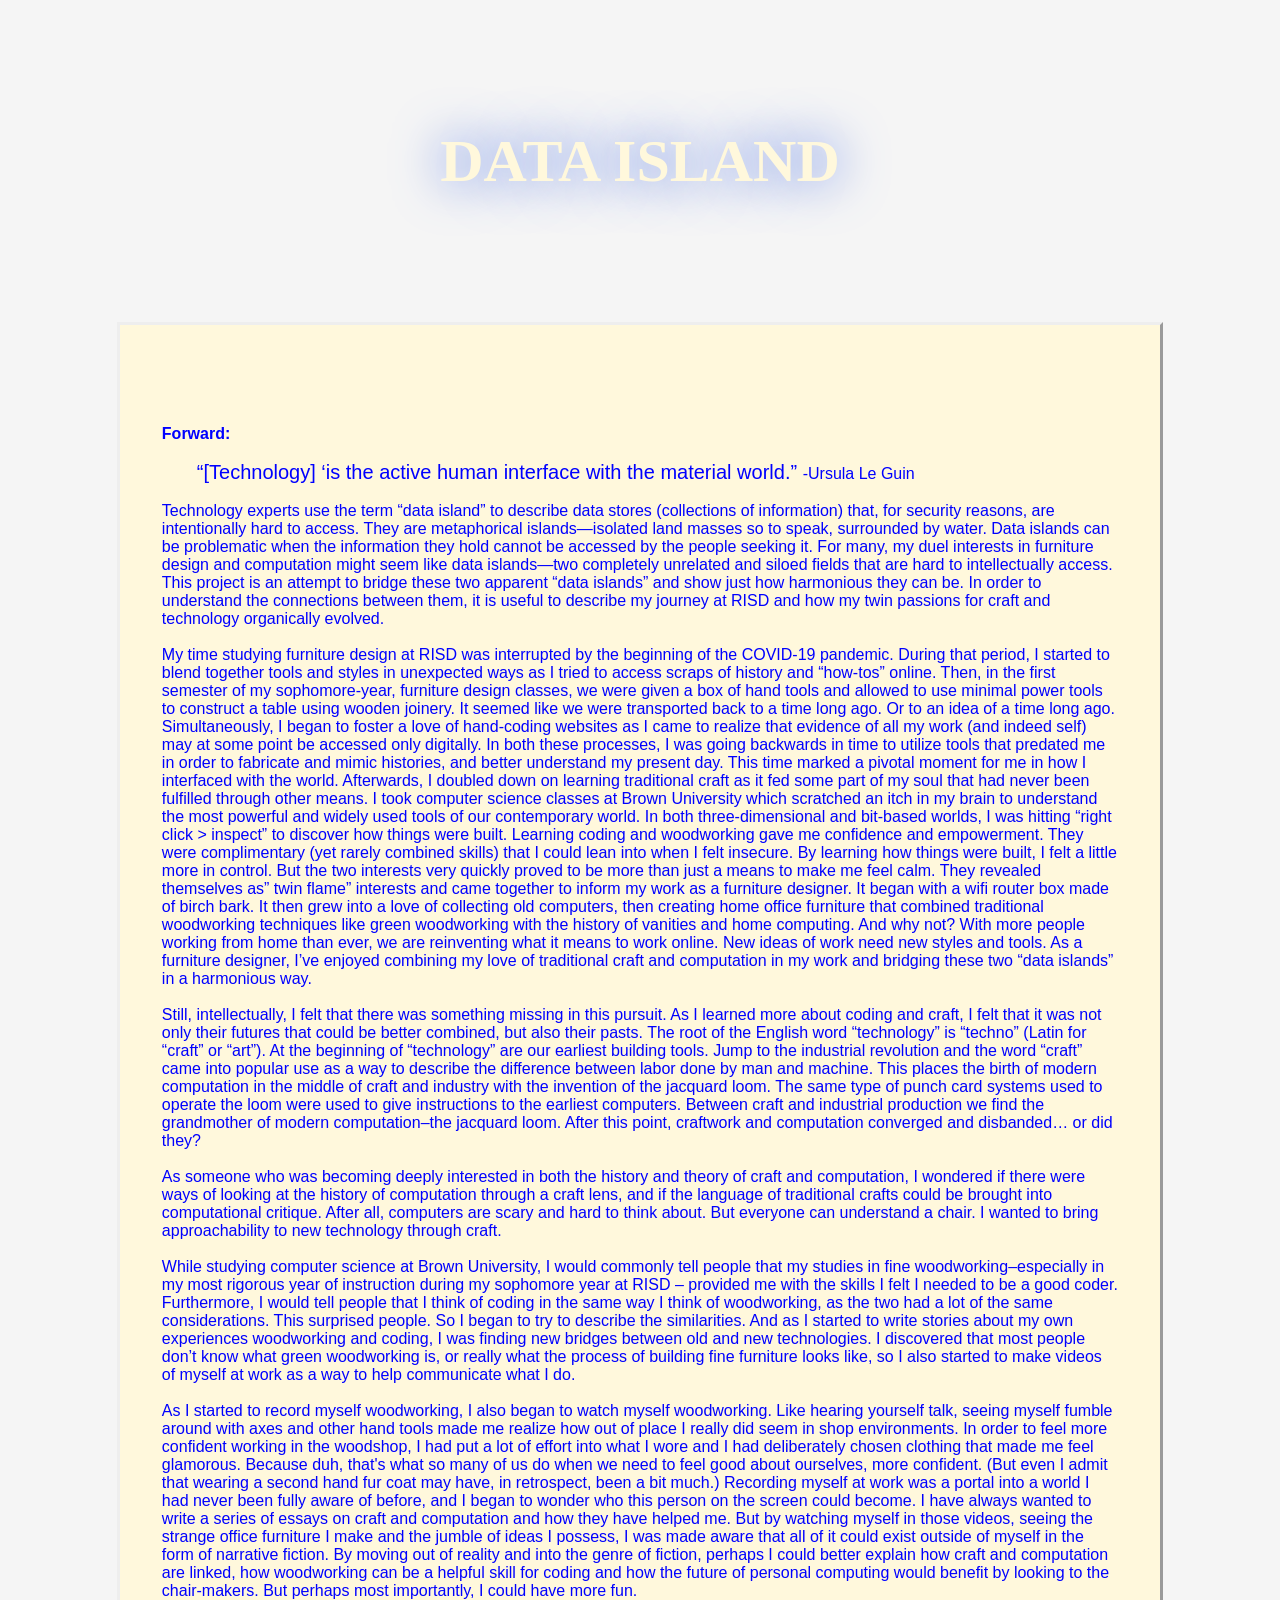
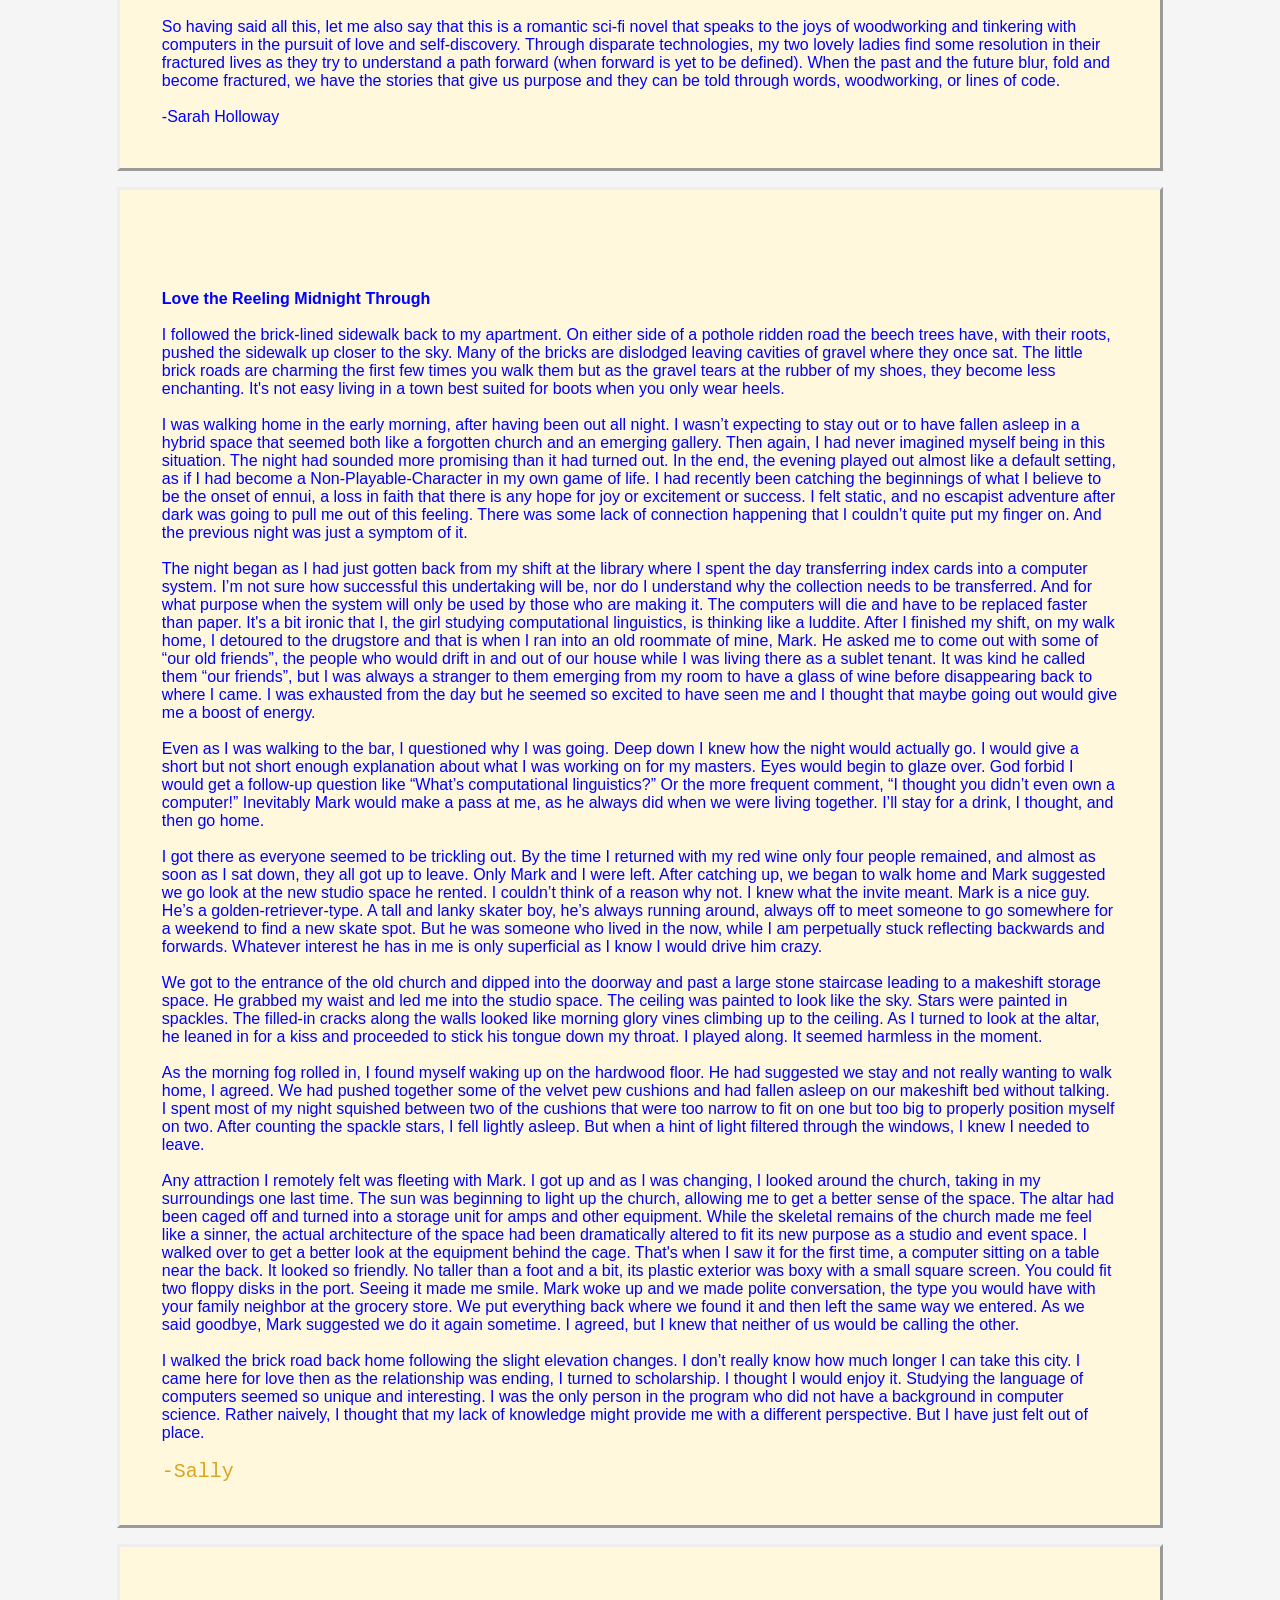
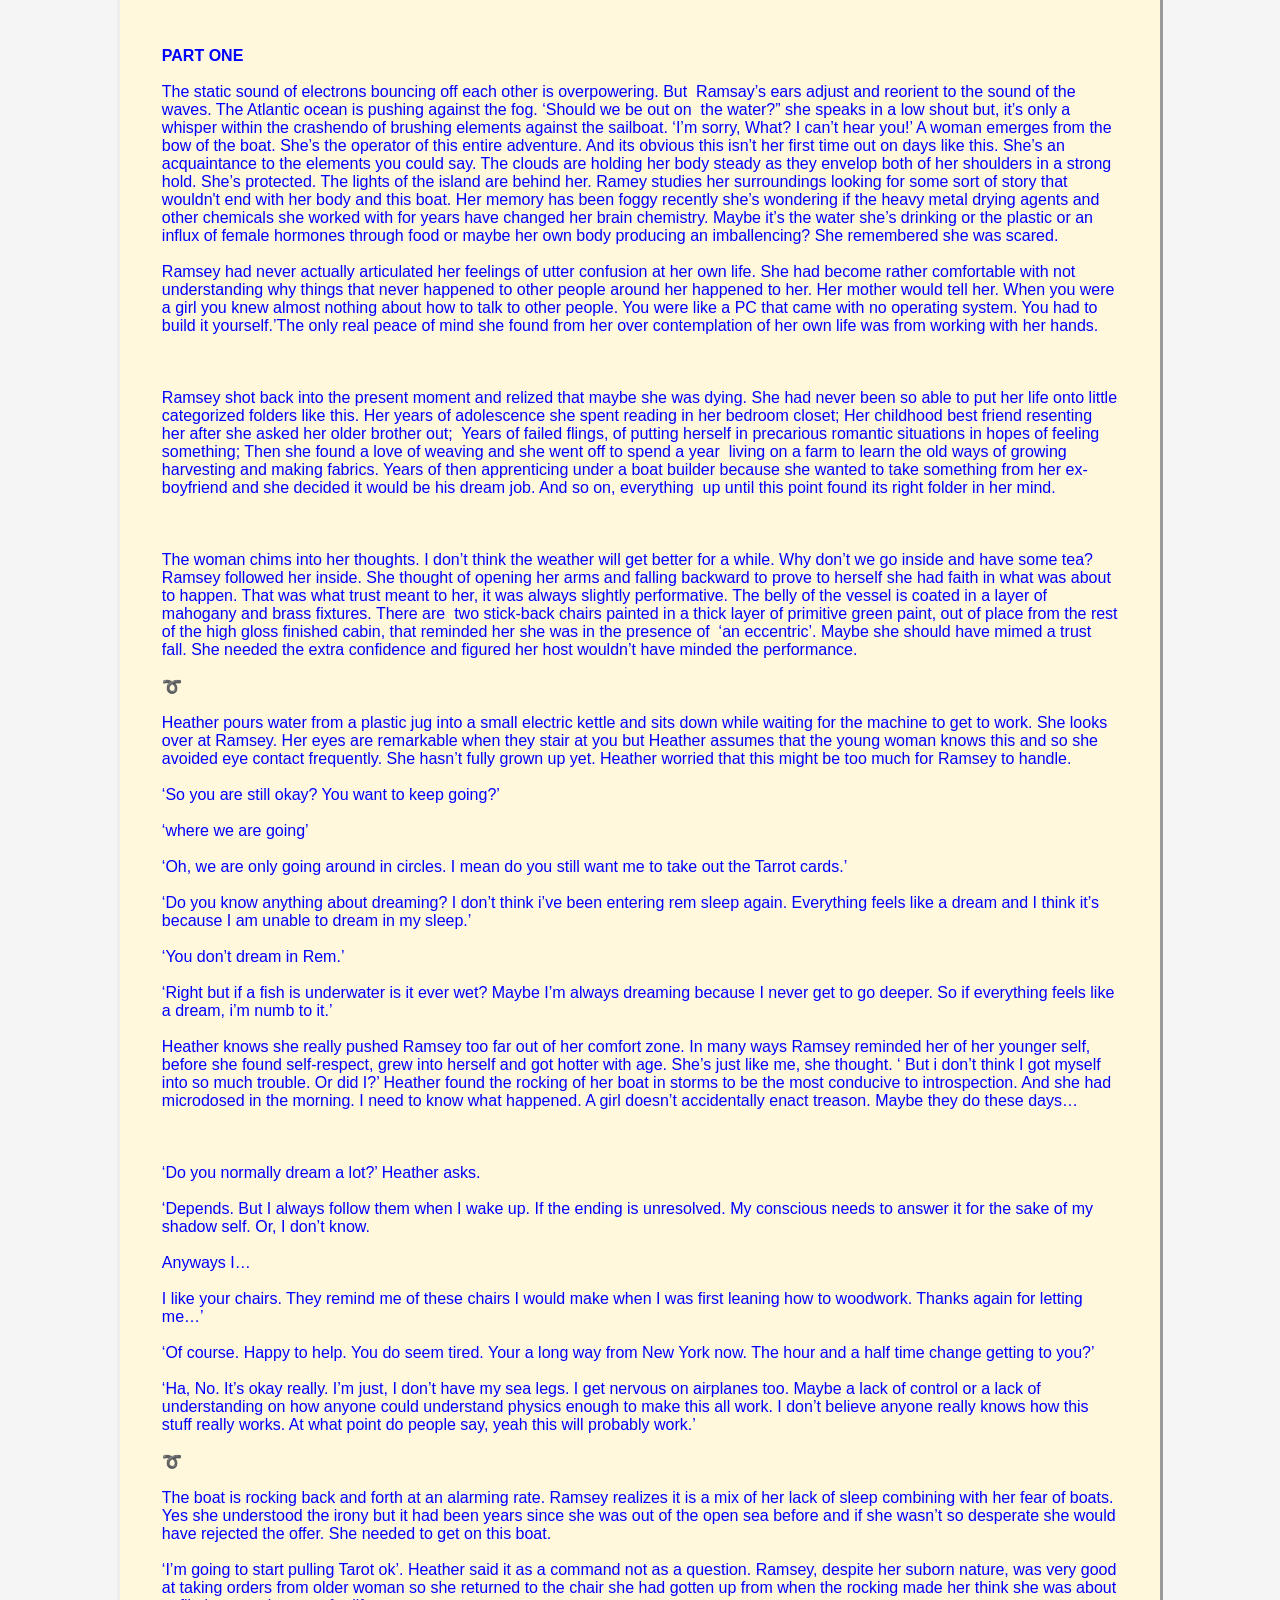
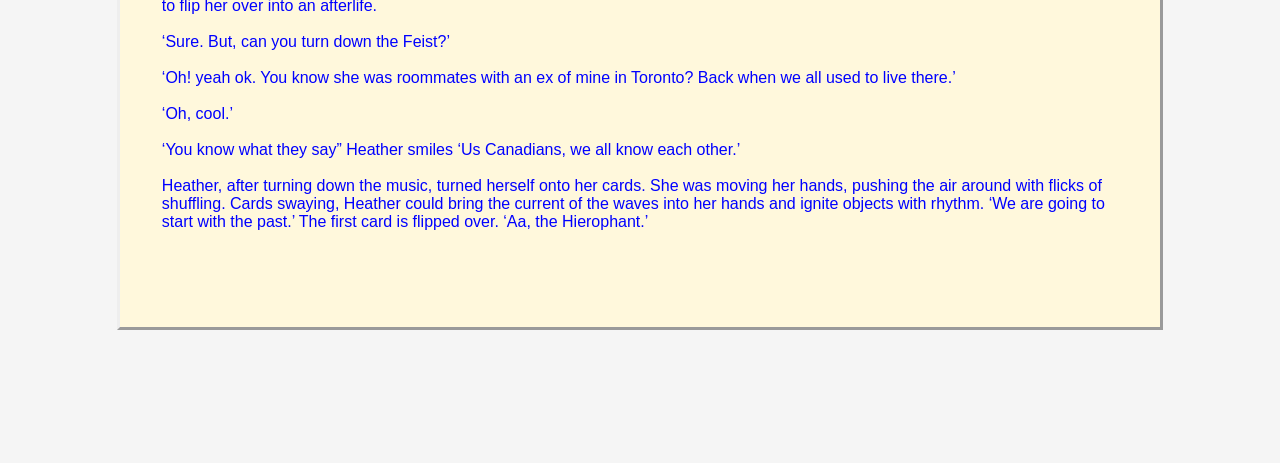
==== index.html @ 4c6d92fd "Rename DataIsland.html to index.html" ====
<!DOCTYPE html>
<html lang="en">
  <head>
    <meta charset="utf-8" />
    <meta http-equiv="X-UA-Compatible" content="IE=edge" />
    <meta name="viewport" content="width=device-width, initial-scale=1" />

    <title>Data Island</title>

    <!-- import the webpage's stylesheet -->
    <link rel="stylesheet" href="style.css" />

    <script src="fairydust.js"></script>
        <script src="script.js" defer>


    new fairyDustCursor();

    </script>


    <style>
      @font-face {
        font-family: "Bagnard";
        src: url("resistance_generale-webfont.woff");
      }

      .Sarah {
        color: magenta;
        font-family: chalkduster;
        font-size: 20px;
      }

      .Karen {
        color: goldenrod;
        font-size: 20px;
        font-family: courier;
        color: goldenrod;

      }

      .center {
        text-align: center;
        padding-left: 35px;
        font-size: 20px;
      }
    </style>

    <!-- import the webpage's javascript file -->
  </head>
  <body>

    <div>

    <h1>
          <span> DATA ISLAND </span>
        </h1>

<!--       <blockquote> Daily Intetions </blockquote>
       -->
      <div class="inner">
        <p>
           <b> Forward:</b>
            <br><br>
            <span class= "center"> “[Technology] ‘is the active human interface with the material world.” </span>
            -Ursula Le Guin
            <br><br>
            Technology experts use the term “data island” to describe data stores (collections of information) that, for security reasons, are intentionally hard to access. They are metaphorical islands—isolated land masses so to speak, surrounded by water. Data islands can be problematic when the information they hold cannot be accessed by the people seeking it. For many, my duel interests in furniture design and computation might seem like data islands—two completely unrelated and siloed fields that are hard to intellectually access. This project is an attempt to bridge these two apparent “data islands” and show just how harmonious they can be. In order to understand the connections between them, it is useful to describe my journey at RISD and how my twin passions for craft and technology organically evolved.
            <br><br>
            My time studying furniture design at RISD was interrupted by the beginning of the COVID-19 pandemic. During that period, I started to blend together tools and styles in unexpected ways as I tried to access scraps of history and “how-tos” online. Then, in the first semester of my sophomore-year, furniture design classes, we were given a box of hand tools and allowed to use minimal power tools to construct a table using wooden joinery. It seemed like we were transported back to a time long ago. Or to an idea of a time long ago. Simultaneously, I began to foster a love of hand-coding websites as I came to realize that evidence of all my work (and indeed self) may at some point be accessed only digitally. In both these processes, I was going backwards in time to utilize tools that predated me in order to fabricate and mimic histories, and better understand my present day. This time marked a pivotal moment for me in how I interfaced with the world. Afterwards, I doubled down on learning traditional craft as it fed some part of my soul that had never been fulfilled through other means. I took computer science classes at Brown University which scratched an itch in my brain to understand the most powerful and widely used tools of our contemporary world. In both three-dimensional and bit-based worlds, I was hitting “right click > inspect” to discover how things were built.
            Learning coding and woodworking gave me confidence and empowerment. They were complimentary (yet rarely combined skills) that I could lean into when I felt insecure. By learning how things were built, I felt a little more in control. But the two interests very quickly proved to be more than just a means to make me feel calm. They revealed themselves as” twin flame” interests and came together to inform my work as a furniture designer. It began with a wifi router box made of birch bark. It then grew into a love of collecting old computers, then creating home office furniture that combined traditional woodworking techniques like green woodworking with the history of vanities and home computing. And why not? With more people working from home than ever, we are reinventing what it means to work online. New ideas of work need new styles and tools. As a furniture designer, I’ve enjoyed combining my love of traditional craft and computation in my work and bridging these two “data islands” in a harmonious way.
            <br><br>
            Still, intellectually, I felt that there was something missing in this pursuit. As I learned more about coding and craft, I felt that it was not only their futures that could be better combined, but also their pasts. The root of the English word “technology” is “techno” (Latin for “craft” or “art”). At the beginning of “technology” are our earliest building tools. Jump to the industrial revolution and the word “craft” came into popular use as a way to describe the difference between labor done by man and machine. This places the birth of modern computation in the middle of craft and industry with the invention of the jacquard loom. The same type of punch card systems used to operate the loom were used to give instructions to the earliest computers. Between craft and industrial production we find the grandmother of modern computation–the jacquard loom. After this point, craftwork and computation converged and disbanded… or did they?
            <br><br>
            As someone who was becoming deeply interested in both the history and theory of craft and computation, I wondered if there were ways of looking at the history of computation through a craft lens, and if the language of traditional crafts could be brought into computational critique. After all, computers are scary and hard to think about. But everyone can understand a chair. I wanted to bring approachability to new technology through craft.
            <br><br>
            While studying computer science at Brown University, I would commonly tell people that my studies in fine woodworking–especially in my most rigorous year of instruction during my sophomore year at RISD – provided me with the skills I felt I needed to be a good coder. Furthermore, I would tell people that I think of coding in the same way I think of woodworking, as the two had a lot of the same considerations. This surprised people. So I began to try to describe the similarities. And as I started to write stories about my own experiences woodworking and coding, I was finding new bridges between old and new technologies. I discovered that most people don’t know what green woodworking is, or really what the process of building fine furniture looks like, so I also started to make videos of myself at work as a way to help communicate what I do.
            <br><br>
            As I started to record myself woodworking, I also began to watch myself woodworking. Like hearing yourself talk, seeing myself fumble around with axes and other hand tools made me realize how out of place I really did seem in shop environments. In order to feel more confident working in the woodshop, I had put a lot of effort into what I wore and I had deliberately chosen clothing that made me feel glamorous. Because duh, that's what so many of us do when we need to feel good about ourselves, more confident. (But even I admit that wearing a second hand fur coat may have, in retrospect, been a bit much.) Recording myself at work was a portal into a world I had never been fully aware of before, and I began to wonder who this person on the screen could become.
            I have always wanted to write a series of essays on craft and computation and how they have helped me. But by watching myself in those videos, seeing the strange office furniture I make and the jumble of ideas I possess, I was made aware that all of it could exist outside of myself in the form of narrative fiction. By moving out of reality and into the genre of fiction, perhaps I could better explain how craft and computation are linked, how woodworking can be a helpful skill for coding and how the future of personal computing would benefit by looking to the chair-makers. But perhaps most importantly, I could have more fun.
            <br><br>
            So having said all this, let me also say that this is a romantic sci-fi novel that speaks to the joys of woodworking and tinkering with computers in the pursuit of love and self-discovery. Through disparate technologies, my two lovely ladies find some resolution in their fractured lives as they try to understand a path forward (when forward is yet to be defined). When the past and the future blur, fold and become fractured, we have the stories that give us purpose and they can be told through words, woodworking, or lines of code.
            <br><br>

            -Sarah Holloway
        </p>

        <p>
          <b>  Love the Reeling Midnight Through </b>
          <br><br>
          I followed the brick-lined sidewalk back to my apartment. On either side of a pothole ridden road the beech trees have, with their roots, pushed the sidewalk up closer to the sky. Many of the bricks are dislodged leaving cavities of gravel where they once sat. The little brick roads are charming the first few times you walk them but as the gravel tears at the rubber of my shoes, they become less enchanting. It's not easy living in a town best suited for boots when you only wear heels.
          <br><br>
          I was walking home in the early morning, after having been out all night. I wasn’t expecting to stay out or to have fallen asleep in a hybrid space that seemed both like a forgotten church and an emerging gallery. Then again, I had never imagined myself being in this situation. The night had sounded more promising than it had turned out. In the end, the evening played out almost like a default setting, as if I had become a Non-Playable-Character in my own game of life. I had recently been catching the beginnings of what I believe to be the onset of ennui, a loss in faith that there is any hope for joy or excitement or success. I felt static, and no escapist adventure after dark was going to pull me out of this feeling. There was some lack of connection happening that I couldn’t quite put my finger on. And the previous night was just a symptom of it.
          <br><br>
          The night began as I had just gotten back from my shift at the library where I spent the day transferring index cards into a computer system. I’m not sure how successful this undertaking will be, nor do I understand why the collection needs to be transferred. And for what purpose when the system will only be used by those who are making it. The computers will die and have to be replaced faster than paper. It's a bit ironic that I, the girl studying computational linguistics, is thinking like a luddite. After I finished my shift, on my walk home, I detoured to the drugstore and that is when I ran into an old roommate of mine, Mark. He asked me to come out with some of “our old friends”, the people who would drift in and out of our house while I was living there as a sublet tenant. It was kind he called them “our friends”, but I was always a stranger to them emerging from my room to have a glass of wine before disappearing back to where I came. I was exhausted from the day but he seemed so excited to have seen me and I thought that maybe going out would give me a boost of energy.
<br><br>
          Even as I was walking to the bar, I questioned why I was going. Deep down I knew how the night would actually go. I would give a short but not short enough explanation about what I was working on for my masters. Eyes would begin to glaze over. God forbid I would get a follow-up question like “What’s computational linguistics?” Or the more frequent comment, “I thought you didn’t even own a computer!” Inevitably Mark would make a pass at me, as he always did when we were living together. I’ll stay for a drink, I thought, and then go home.
<br><br>
          I got there as everyone seemed to be trickling out. By the time I returned with my red wine only four people remained, and almost as soon as I sat down, they all got up to leave. Only Mark and I were left. After catching up, we began to walk home and Mark suggested we go look at the new studio space he rented. I couldn’t think of a reason why not. I knew what the invite meant. Mark is a nice guy. He’s a golden-retriever-type. A tall and lanky skater boy, he’s always running around, always off to meet someone to go somewhere for a weekend to find a new skate spot. But he was someone who lived in the now, while I am perpetually stuck reflecting backwards and forwards. Whatever interest he has in me is only superficial as I know I would drive him crazy.
<br><br>
          We got to the entrance of the old church and dipped into the doorway and past a large stone staircase leading to a makeshift storage space. He grabbed my waist and led me into the studio space. The ceiling was painted to look like the sky. Stars were painted in spackles. The filled-in cracks along the walls looked like morning glory vines climbing up to the ceiling. As I turned to look at the altar, he leaned in for a kiss and proceeded to stick his tongue down my throat. I played along. It seemed harmless in the moment.
<br><br>
          As the morning fog rolled in, I found myself waking up on the hardwood floor. He had suggested we stay and not really wanting to walk home, I agreed. We had pushed together some of the velvet pew cushions and had fallen asleep on our makeshift bed without talking. I spent most of my night squished between two of the cushions that were too narrow to fit on one but too big to properly position myself on two. After counting the spackle stars, I fell lightly asleep. But when a hint of light filtered through the windows, I knew I needed to leave.
<br><br>
          Any attraction I remotely felt was fleeting with Mark. I got up and as I was changing, I looked around the church, taking in my surroundings one last time. The sun was beginning to light up the church, allowing me to get a better sense of the space. The altar had been caged off and turned into a storage unit for amps and other equipment. While the skeletal remains of the church made me feel like a sinner, the actual architecture of the space had been dramatically altered to fit its new purpose as a studio and event space. I walked over to get a better look at the equipment behind the cage. That's when I saw it for the first time, a computer sitting on a table near the back. It looked so friendly. No taller than a foot and a bit, its plastic exterior was boxy with a small square screen. You could fit two floppy disks in the port. Seeing it made me smile. Mark woke up and we made polite conversation, the type you would have with your family neighbor at the grocery store. We put everything back where we found it and then left the same way we entered. As we said goodbye, Mark suggested we do it again sometime. I agreed, but I knew that neither of us would be calling the other.
<br><br>
          I walked the brick road back home following the slight elevation changes. I don’t really know how much longer I can take this city. I came here for love then as the relationship was ending, I turned to scholarship. I thought I would enjoy it. Studying the language of computers seemed so unique and interesting. I was the only person in the program who did not have a background in computer science. Rather naively, I thought that my lack of knowledge might provide me with a different perspective. But I have just felt out of place.
<br><br>
          <span class="Karen"> -Sally </span>
        </p>

        <p>
          <b>PART ONE</b>
<br><br>
The static sound of electrons bouncing off each other is overpowering. But  Ramsay’s ears adjust and reorient to the sound of the waves. The Atlantic ocean is pushing against the fog. ‘Should we be out on  the water?” she speaks in a low shout but, it’s only a whisper within the crashendo of brushing elements against the sailboat. ‘I’m sorry, What? I can’t hear you!’ A woman emerges from the bow of the boat. She’s the operator of this entire adventure. And its obvious this isn’t her first time out on days like this. She’s an acquaintance to the elements you could say. The clouds are holding her body steady as they envelop both of her shoulders in a strong hold. She’s protected. The lights of the island are behind her. Ramey studies her surroundings looking for some sort of story that wouldn't end with her body and this boat. Her memory has been foggy recently she’s wondering if the heavy metal drying agents and other chemicals she worked with for years have changed her brain chemistry. Maybe it’s the water she’s drinking or the plastic or an influx of female hormones through food or maybe her own body producing an imballencing? She remembered she was scared. 
<br><br>
Ramsey had never actually articulated her feelings of utter confusion at her own life. She had become rather comfortable with not understanding why things that never happened to other people around her happened to her. Her mother would tell her. When you were a girl you knew almost nothing about how to talk to other people. You were like a PC that came with no operating system. You had to build it yourself.’The only real peace of mind she found from her over contemplation of her own life was from working with her hands. <br><br>
<br><br>
Ramsey shot back into the present moment and relized that maybe she was dying. She had never been so able to put her life onto little categorized folders like this. Her years of adolescence she spent reading in her bedroom closet; Her childhood best friend resenting her after she asked her older brother out;  Years of failed flings, of putting herself in precarious romantic situations in hopes of feeling something; Then she found a love of weaving and she went off to spend a year  living on a farm to learn the old ways of growing harvesting and making fabrics. Years of then apprenticing under a boat builder because she wanted to take something from her ex-boyfriend and she decided it would be his dream job. And so on, everything  up until this point found its right folder in her mind. <br><br>
<br><br>
The woman chims into her thoughts. I don’t think the weather will get better for a while. Why don’t we go inside and have some tea? Ramsey followed her inside. She thought of opening her arms and falling backward to prove to herself she had faith in what was about to happen. That was what trust meant to her, it was always slightly performative. The belly of the vessel is coated in a layer of mahogany and brass fixtures. There are  two stick-back chairs painted in a thick layer of primitive green paint, out of place from the rest of the high gloss finished cabin, that reminded her she was in the presence of  ‘an eccentric’. Maybe she should have mimed a trust fall. She needed the extra confidence and figured her host wouldn’t have minded the performance. 
<br><br>
➰
<br><br>
Heather pours water from a plastic jug into a small electric kettle and sits down while waiting for the machine to get to work. She looks over at Ramsey. Her eyes are remarkable when they stair at you but Heather assumes that the young woman knows this and so she avoided eye contact frequently. She hasn’t fully grown up yet. Heather worried that this might be too much for Ramsey to handle. 
<br><br>
‘So you are still okay? You want to keep going?’
<br><br>
‘where we are going’
<br><br>
‘Oh, we are only going around in circles. I mean do you still want me to take out the Tarrot cards.’
<br><br>
‘Do you know anything about dreaming? I don’t think i’ve been entering rem sleep again. Everything feels like a dream and I think it’s because I am unable to dream in my sleep.’
<br><br>
‘You don’t dream in Rem.’
<br><br>
‘Right but if a fish is underwater is it ever wet? Maybe I’m always dreaming because I never get to go deeper. So if everything feels like a dream, i’m numb to it.’
<br><br>

Heather knows she really pushed Ramsey too far out of her comfort zone. In many ways Ramsey reminded her of her younger self, before she found self-respect, grew into herself and got hotter with age. She’s just like me, she thought. ‘ But i don’t think I got myself into so much trouble. Or did I?’ Heather found the rocking of her boat in storms to be the most conducive to introspection. And she had microdosed in the morning. I need to know what happened. A girl doesn’t accidentally enact treason. Maybe they do these days…
<br><br>
<br><br>

‘Do you normally dream a lot?’ Heather asks.
<br><br>

‘Depends. But I always follow them when I wake up. If the ending is unresolved. My conscious needs to answer it for the sake of my shadow self. Or, I don’t know.
<br><br>

Anyways I… 
<br><br>

I like your chairs. They remind me of these chairs I would make when I was first leaning how to woodwork. Thanks again for letting me…’
<br><br>

‘Of course. Happy to help. You do seem tired. Your a long way from New York now. The hour and a half time change getting to you?’
<br><br>

‘Ha, No. It’s okay really. I’m just, I don’t have my sea legs. I get nervous on airplanes too. Maybe a lack of control or a lack of understanding on how anyone could understand physics enough to make this all work. I don’t believe anyone really knows how this stuff really works. At what point do people say, yeah this will probably work.’
<br><br>

➰
<br><br>

The boat is rocking back and forth at an alarming rate. Ramsey realizes it is a mix of her lack of sleep combining with her fear of boats. Yes she understood the irony but it had been years since she was out of the open sea before and if she wasn’t so desperate she would have rejected the offer. She needed to get on this boat. 
<br><br>

‘I’m going to start pulling Tarot ok’. Heather said it as a command not as a question. Ramsey, despite her suborn nature, was very good at taking orders from older woman so she returned to the chair she had gotten up from when the rocking made her think she was about to flip her over into an afterlife. 
<br><br>

‘Sure. But, can you turn down the Feist?’
<br><br>

‘Oh! yeah ok. You know she was roommates with an ex of mine in Toronto? Back when we all used to live there.’
<br><br>

‘Oh, cool.’
<br><br>

‘You know what they say” Heather smiles ‘Us Canadians, we all know each other.’ 
<br><br>

Heather, after turning down the music, turned herself onto her cards. She was moving her hands, pushing the air around with flicks of shuffling. Cards swaying, Heather could bring the current of the waves into her hands and ignite objects with rhythm. ‘We are going to start with the past.’ The first card is flipped over. ‘Aa, the Hierophant.’
<br><br>
<br><br>

        </p>



      </div>
    </div>
  </body>
</html>
---- style.css ----
/* CSS files add styling rules to your content */

div{



}


body {
  background: whitesmoke;
  transition-property: background;
  trnasition-duration: 10s;
  font-family: helvetica, arial, sans-serif;
  margin: 1em;
  padding: 1px;
    -webkit-animation: bgcolor 30s infinite;
    animation: bgcolor 60s infinite;
    -webkit-animation-direction: alternate;
    animation-direction: alternate;


}


@keyframes bgcolor {
    0% {
        background-color: whitesmoke;
    }

    30% {
        background-color: lightcyan;
    }


    40% {
        background-color: mintcream;
    }

  50% {

    background-color: mistyrose;

  }

    60% {
        background-color: whitesmoke;
    }

    80% {
      background-color: aliceblue;
  }

  100%{
          background-color: beige;


  }
}



h1 {


  font-family: Bagnard;
  color: cornsilk;
  text-align: center;
  poisition: absolute;
  font-size: 60px;
  text-shadow: 0 0 50px royalblue;
  padding: 20px;
}

h1 span {

    text-transform: uppercase;
      transition-property: background;
  margin: 10px;
      transition-duration: 10s;
   position: sticky;
  position: -webkit-sticky;
}

h1 span:hover{

background-color: blue;

}

/* blockquote{

  font-family: Bagnard;
  color: royalblue;
  opacity: 30%;
  transform: rotate(-90deg);
  margins: 0px;
  position: absolute;
  text-align: left;

} */


p{

  color: blue;
    background:cornsilk;
  padding: 4%;
  padding-top: 100px;
  padding-bottom: : 100px;
  border-style: outset;


}

img{
  width: 600px;
    display: block;
   text-align: left;
  margin: auto;

}


div{
    padding: 50px;


}

  @media screen and (max-width: 600px) {

  h1{

    font-size: 40px;



  }


    img{
      width: 100px;
        display: block;
       text-align: center;
      margin: auto;

    }
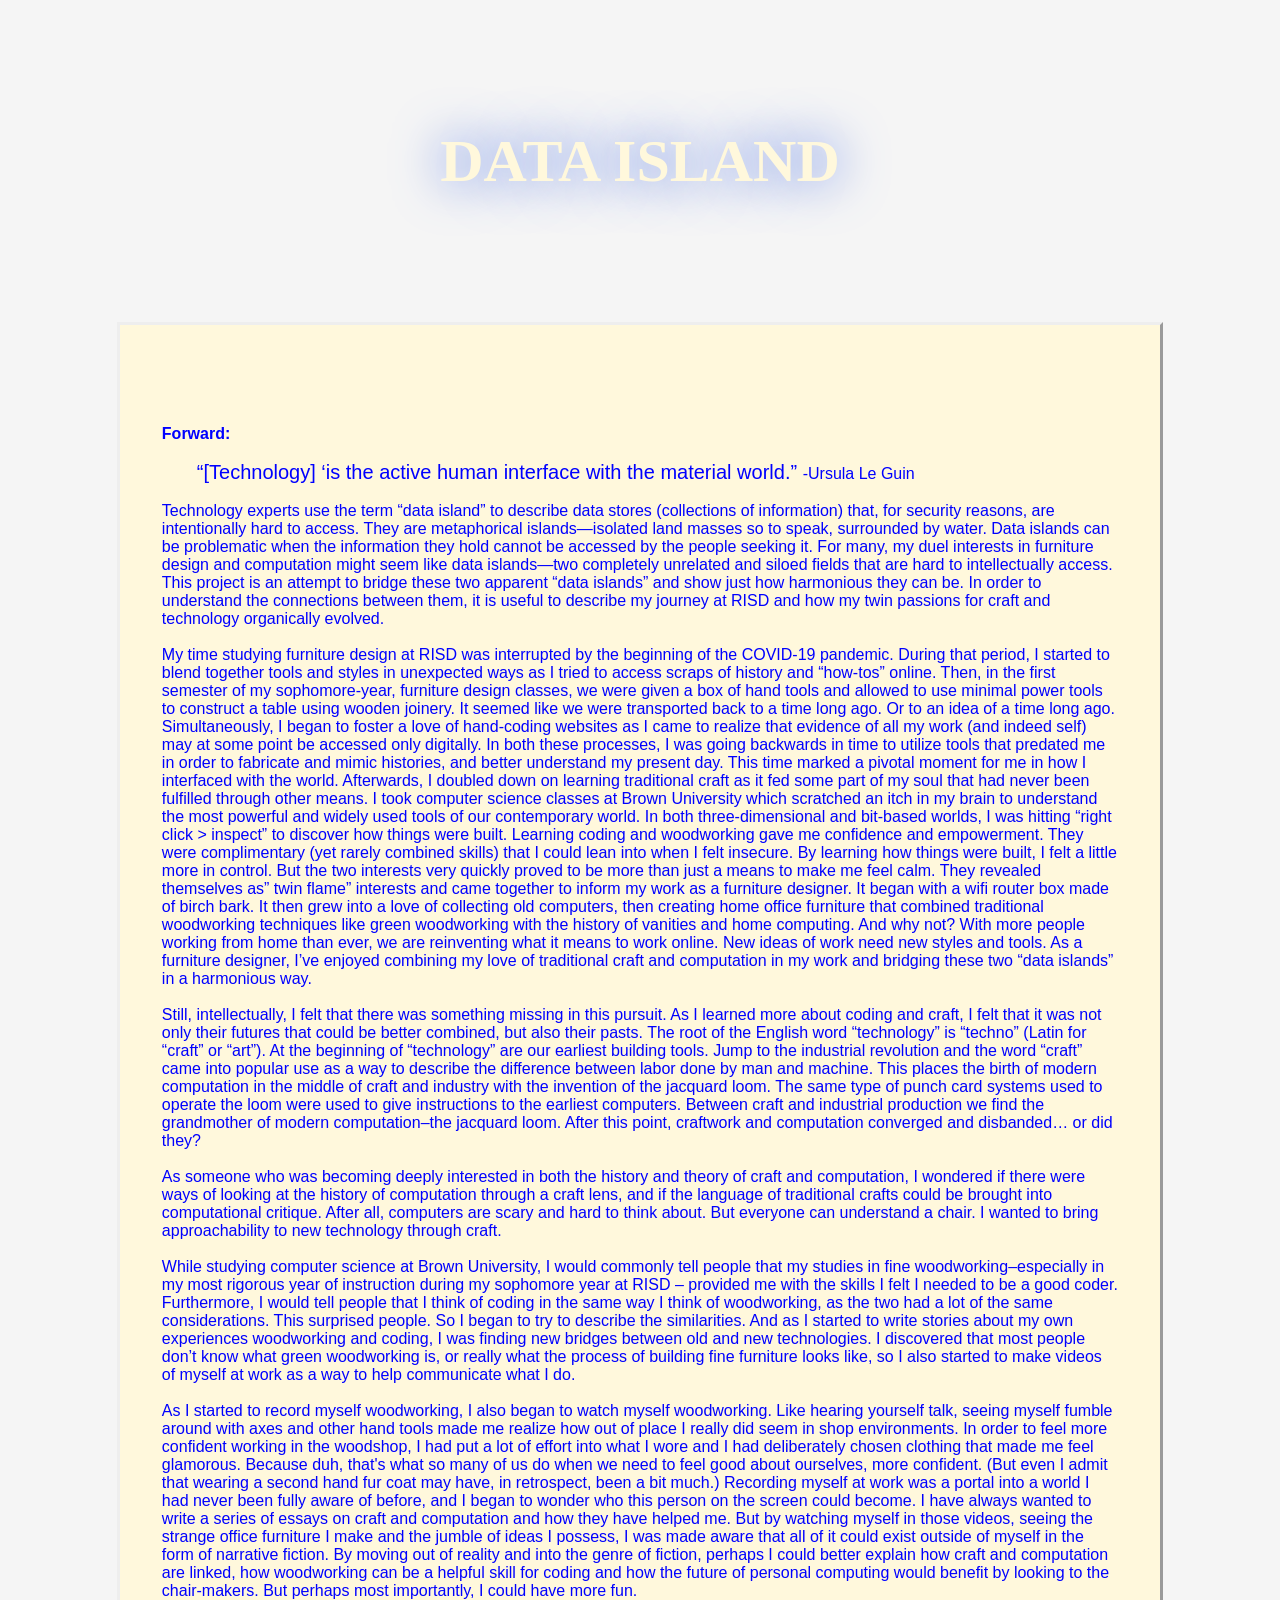
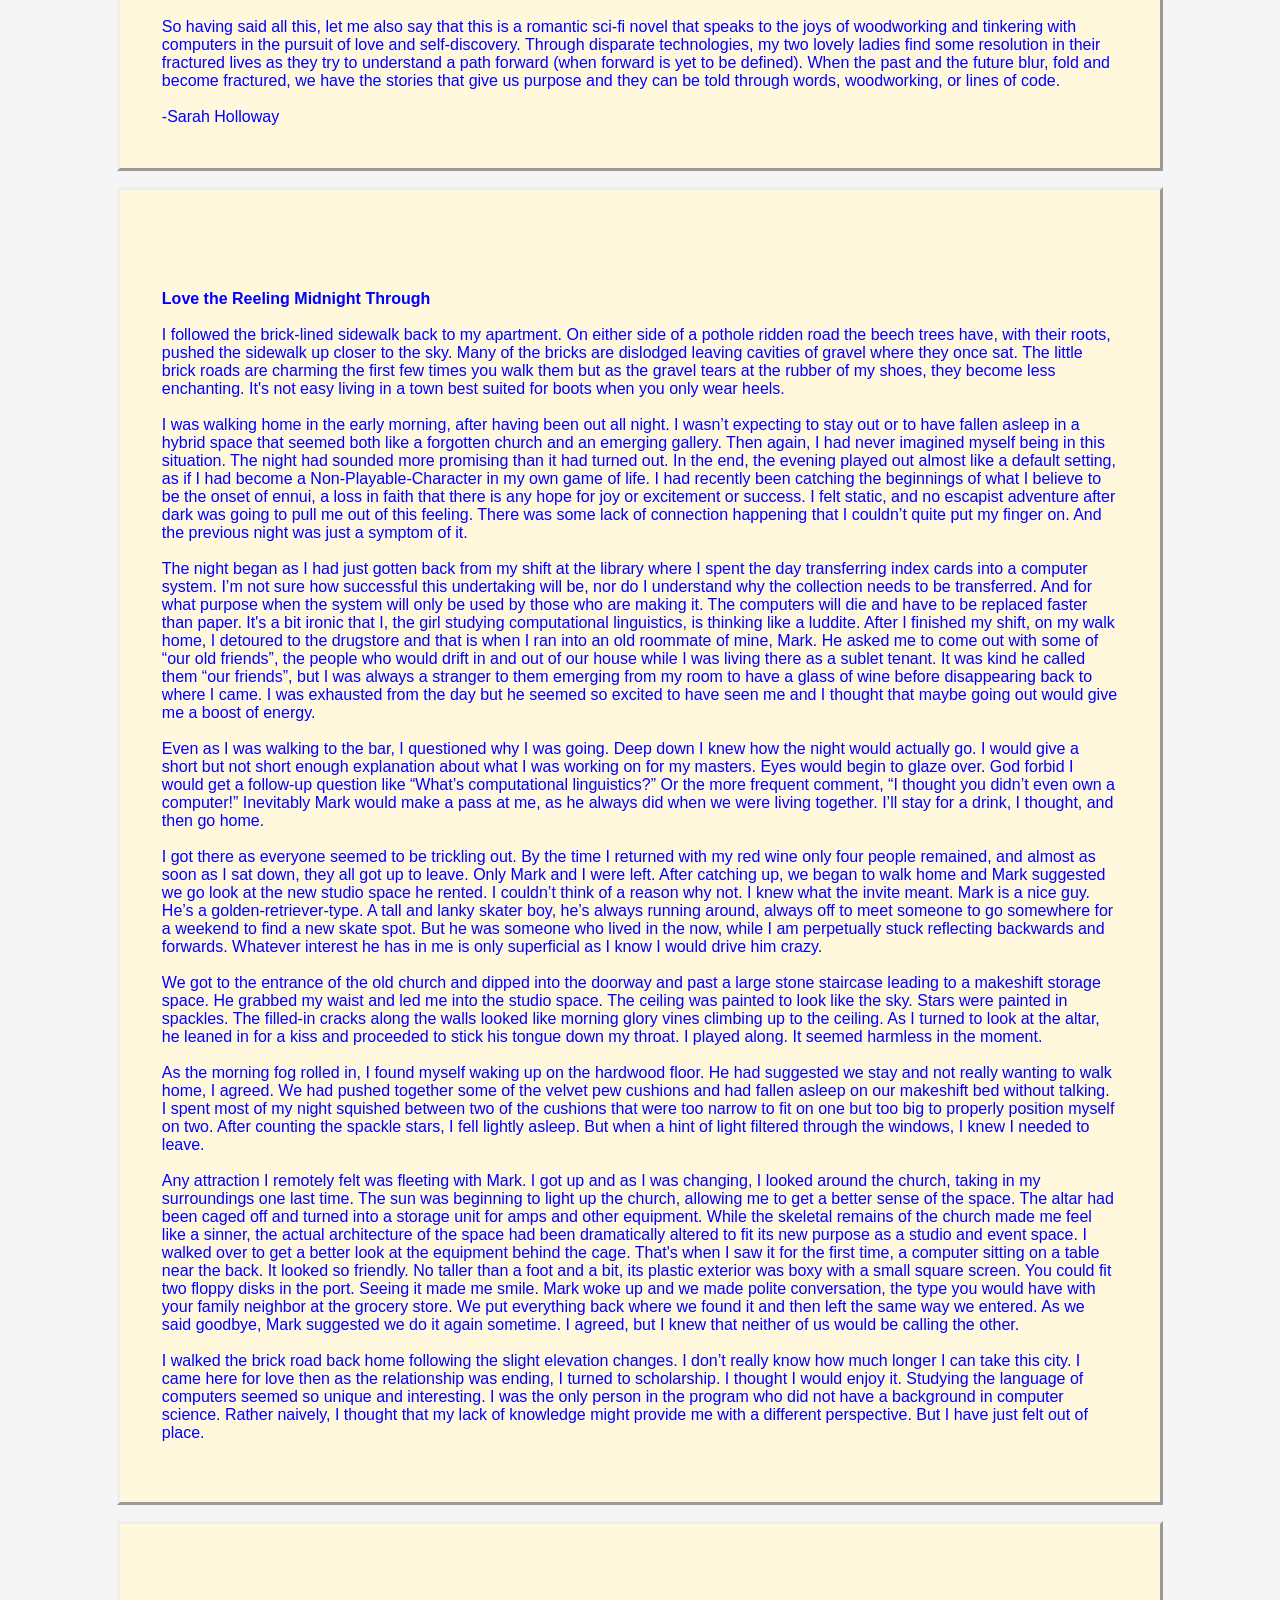
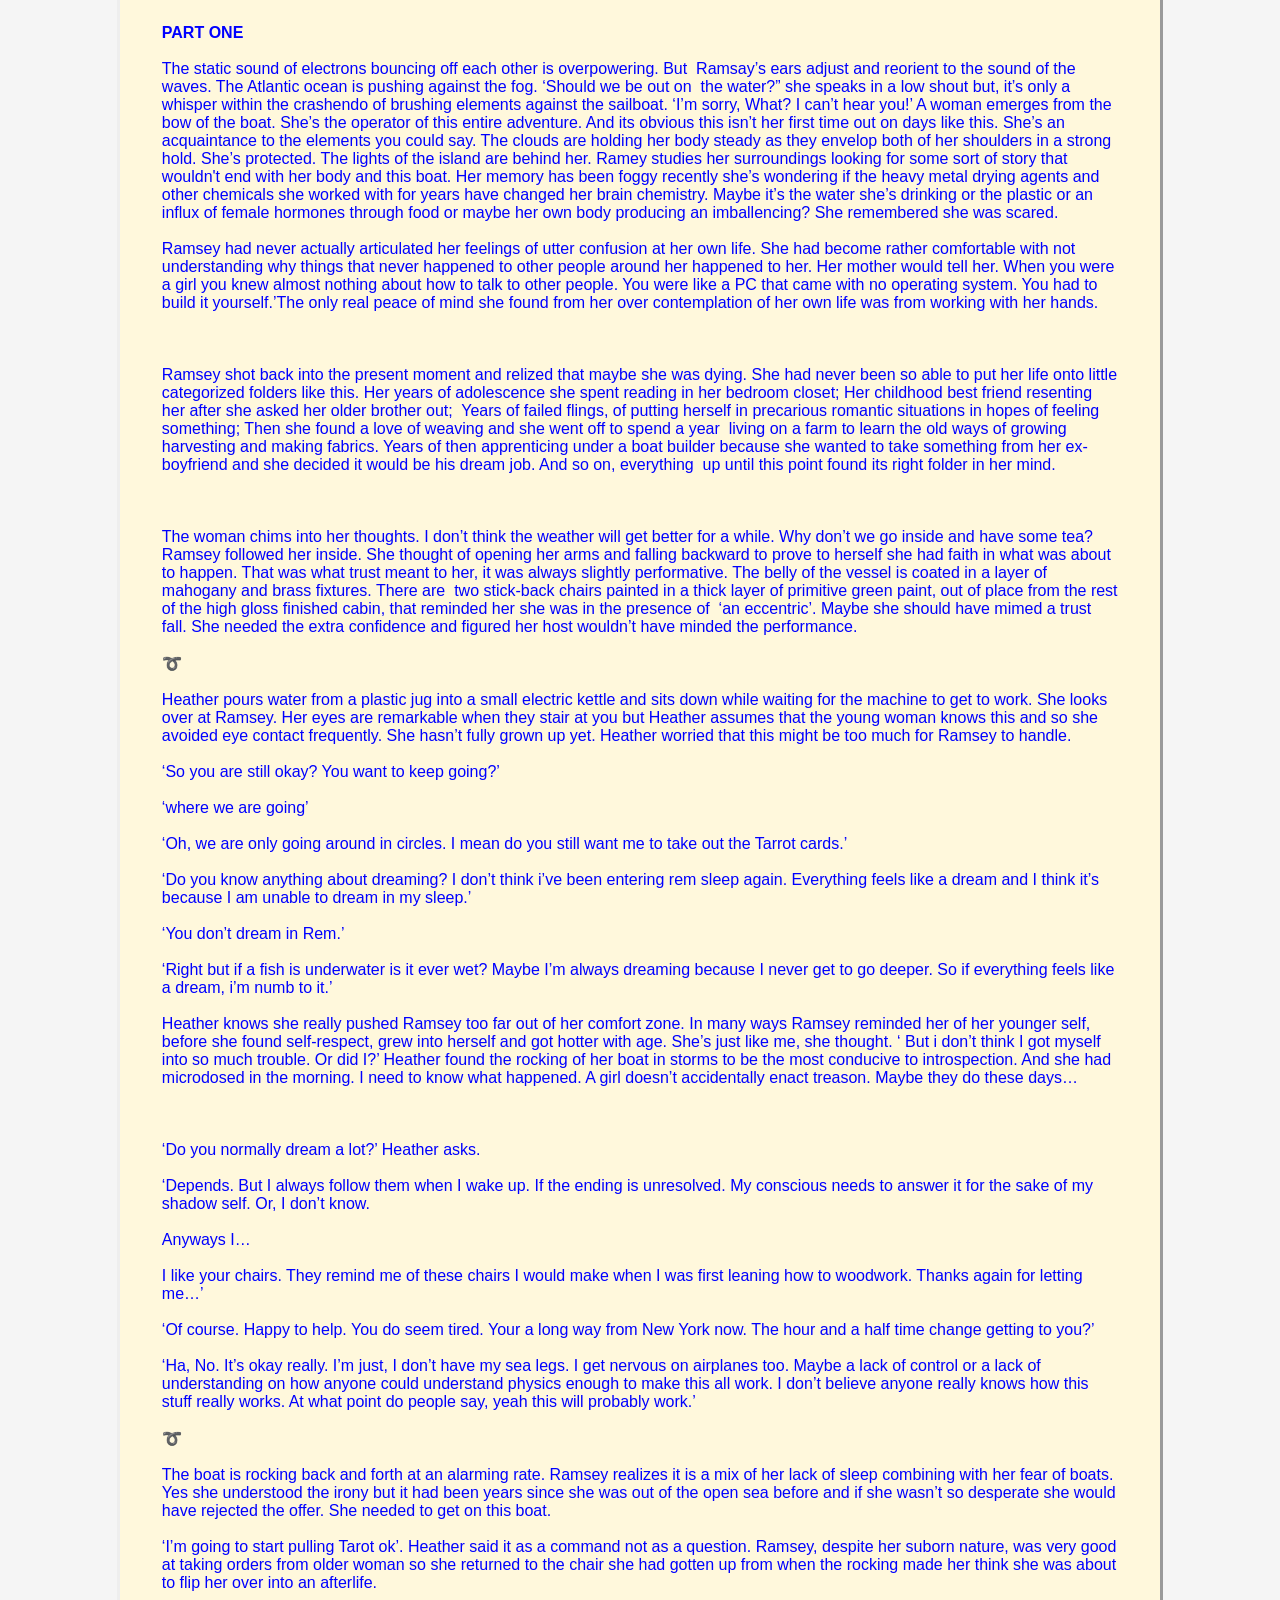
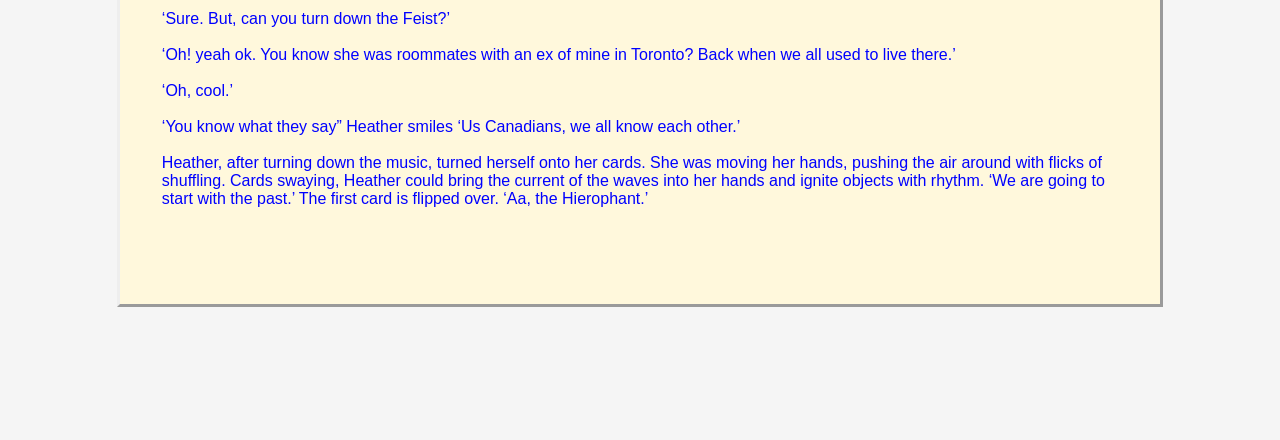
==== commit 724fddff: "Update index.html" ====
--- a/index.html
+++ b/index.html
@@ -106,7 +106,6 @@
 <br><br>
           I walked the brick road back home following the slight elevation changes. I don’t really know how much longer I can take this city. I came here for love then as the relationship was ending, I turned to scholarship. I thought I would enjoy it. Studying the language of computers seemed so unique and interesting. I was the only person in the program who did not have a background in computer science. Rather naively, I thought that my lack of knowledge might provide me with a different perspective. But I have just felt out of place.
 <br><br>
-          <span class="Karen"> -Sally </span>
         </p>
 
         <p>
